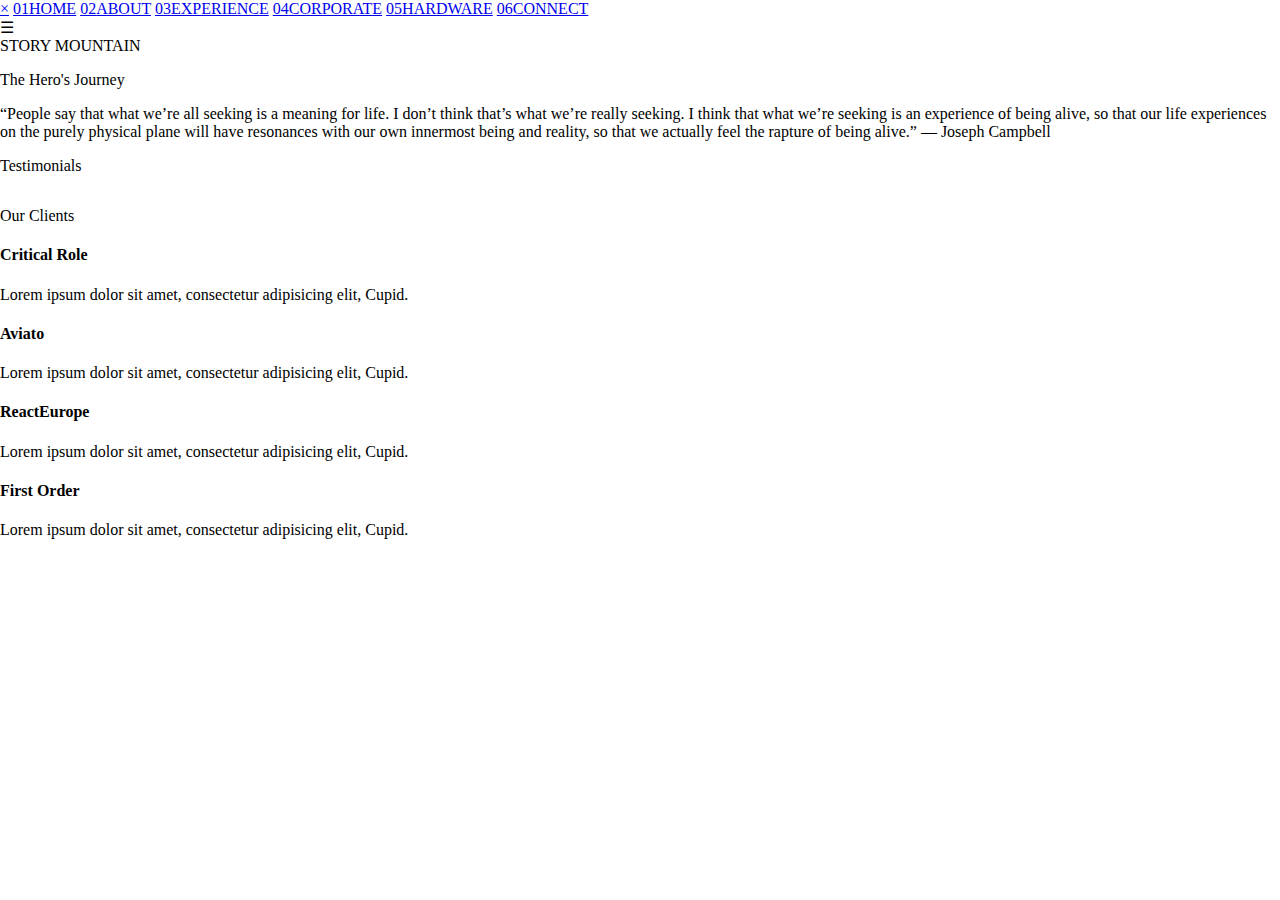
==== index.html @ fdf97ed1 "Latest build of Story Mountain - Contains home, about and hardware framework - Added missing files" ====
<head>
  <meta charset="utf-8">
  <title>code site</title>
  <link rel="stylesheet" href="css/styles.css" type="text/css">
  <link href="https://fonts.googleapis.com/css?family=Abel|Open+Sans+Condensed:300|Orbitron" rel="stylesheet">
  <link href="https://fonts.googleapis.com/css?family=Raleway|Raleway+Dots" rel="stylesheet">
  <link href="https://fonts.googleapis.com/css?family=Inconsolata:400,700" rel="stylesheet">
  <link href="https://fonts.googleapis.com/css?family=Lato" rel="stylesheet">
  <link href="https://fonts.googleapis.com/css?family=Codystar|Montserrat|Old+Standard+TT|Raleway|Raleway+Dots|Roboto" rel="stylesheet">
  <link href="https://fonts.googleapis.com/css?family=Orbitron" rel="stylesheet">
  <link rel="stylesheet" href="https://use.fontawesome.com/releases/v5.8.1/css/all.css" integrity="sha384-50oBUHEmvpQ+1lW4y57PTFmhCaXp0ML5d60M1M7uH2+nqUivzIebhndOJK28anvf" crossorigin="anonymous">


</head>

<body>


  <div class="wrap_1">
    <div></div><!-- this div makes nav go to full page instead of half -->
    <!-- nav -->
    <div class="nav">
      <div class="navlinks" id="navlinks">
        <a href="javascript:void(0)" id="close" class="close" onclick="closeNav()">&times;</a>
        <a href="#" id="home"><span>01</span>HOME</a>
        <a href="#" id="about"><span>02</span>ABOUT</a>
        <a href="#" id="experience"><span>03</span>EXPERIENCE</a>
        <a href="#" id="corporate"><span>04</span>CORPORATE</a>
        <a href="#" id="hardware"><span>05</span>HARDWARE</a>
        <a href="#" id="connect"><span>06</span>CONNECT</a>
      </div>
      <span id="open" class="open" onclick="openNav()">&#9776;</span>
    </div>
    <!--end nav -->
    <!--topImage-->
    <section id="topImage">
      <div id="storyMountain">STORY MOUNTAIN</div>
      <b class="greenbox"></b>
    </section>
    <!--end top image-->
    <section id="gradient_wrap">
      <!--gradient wrap start-->
      <div class="content_wrap">
        <!--content_wrap-->
        <div class="title">
          <!--title-->
          <div class="hl"></div>
          <!--horizontal line-->
          <p>The Hero's Journey</p>
        </div>
        <!--end title-->
        <!--quote-->
        <p class="text">“People say that what we’re all seeking is a meaning for life.
          I don’t think that’s what we’re really seeking. I think that what we’re seeking is an
          experience of being alive, so that our life experiences on the purely physical plane
          will have resonances with our own innermost being and reality, so that we actually
          feel the rapture of being alive.”
          ― Joseph Campbell
        </p>
        <!--end quote-->
      </div><!-- end content wrap-->
    </section><!--gradient wrap-->
  </div><!--end wrap1-->

  <div class="wrap_2"><!--start wrap_2-->
    <!--<div></div>--><!-- this div makes nav go to full page instead of half -->
    <section id="topImage"><!--topImage-->
      <div class="title"><!--title-->
        <div class="hl"></div><!--horizontal line-->
        <p id="testimonial">Testimonials</p>
      </div><!-- end title-->
      <b class="greenbox2"></b>
      <!--start of images-->
      <div class="testimonials"><!--logo_wrap start-->
        <article>
          <img src="testimonial1.png" alt="">
        </article>


        <article>
          <img src="testimonial1.png" alt="">
        </article>

        <article>
          <div class="card"></div>
        </article>

      </div>






    </section><!--end top image-->

    <section id="gradient_wrap"><!--gradient wrap start-->
      <div class="content_wrap"><!--content_wrap-->
        <div class="title"><!--title-->
          <div class="hl"></div><!--horizontal line-->
          <p>Our Clients</p>
        </div><!--end title-->
        <div class="logo_wrap"><!--logo_wrap start-->
          <article class="logo">
            <i class="fab fa-critical-role"></i>
            <h4>Critical Role</h4>
            <p>Lorem ipsum dolor sit amet, consectetur adipisicing elit, Cupid.
            </p>
          </article>
          <article class="logo">
            <i class="fab fa-aviato"></i>
            <h4>Aviato</h4>
            <p>Lorem ipsum dolor sit amet, consectetur adipisicing elit, Cupid.
            </p>
          </article>
          <article class="logo">
            <i class="fab fa-reacteurope"></i>
            <h4>ReactEurope</h4>
            <p>Lorem ipsum dolor sit amet, consectetur adipisicing elit, Cupid.
            </p>
          </article>
          <article class="logo">
            <i class="fab fa-first-order"></i>
            <h4>First Order</h4>
            <p>Lorem ipsum dolor sit amet, consectetur adipisicing elit, Cupid.
            </p>
          </article>
        </div><!--end logo_wrap-->
      </div><!-- end content wrap-->
    </section><!--end gradient wrap-->
  </div><!--end wrap_2-->
<script src="https://ajax.googleapis.com/ajax/libs/jquery/3.3.1/jquery.min.js"></script>
<script src="scripts/cript.js"></script>
</body>









<!--end of header -->
---- css/styles.css ----
html{
  height: 100%;
  overflow: hidden;
}

body {
  color: black;
  margin: 0;
  padding: 0;
  perspective: 1px;
  transform-style: preserve-3d;
  height: 100%;
  overflow-y: scroll;
  overflow-x: hidden;
  font-family: "Luna";
}

header {
  box-sizing: border-box;
  min-height: 100vh;
  padding: 30vh;
  padding: 30vw 0 5vw;
  position: relative;
  transform-style: inherit;
  width: 100vw;
}

header h1 {
  margin-top: -100px;
}

header, header:before{
  background: 50% 50% / cover;

}

header::before {
  bottom: 0;
  content: "";
  left:0;
  position: absolute;
  right: 0;
  top: 0;
  display: block;
  background-image: url("https://encrypted-tbn0.gstatic.com/images?q=tbn:ANd9GcTwQX8-FfvGqOpbcktvwcAv-1z77qP3Nyc6RBxFCkkDwPvTE1YY");
  background-size: cover;
  transform-origin: center center 0;
  transform: translatez(-1px) scale(2);
  z-index: -1;
  min-height: 100vh;

}
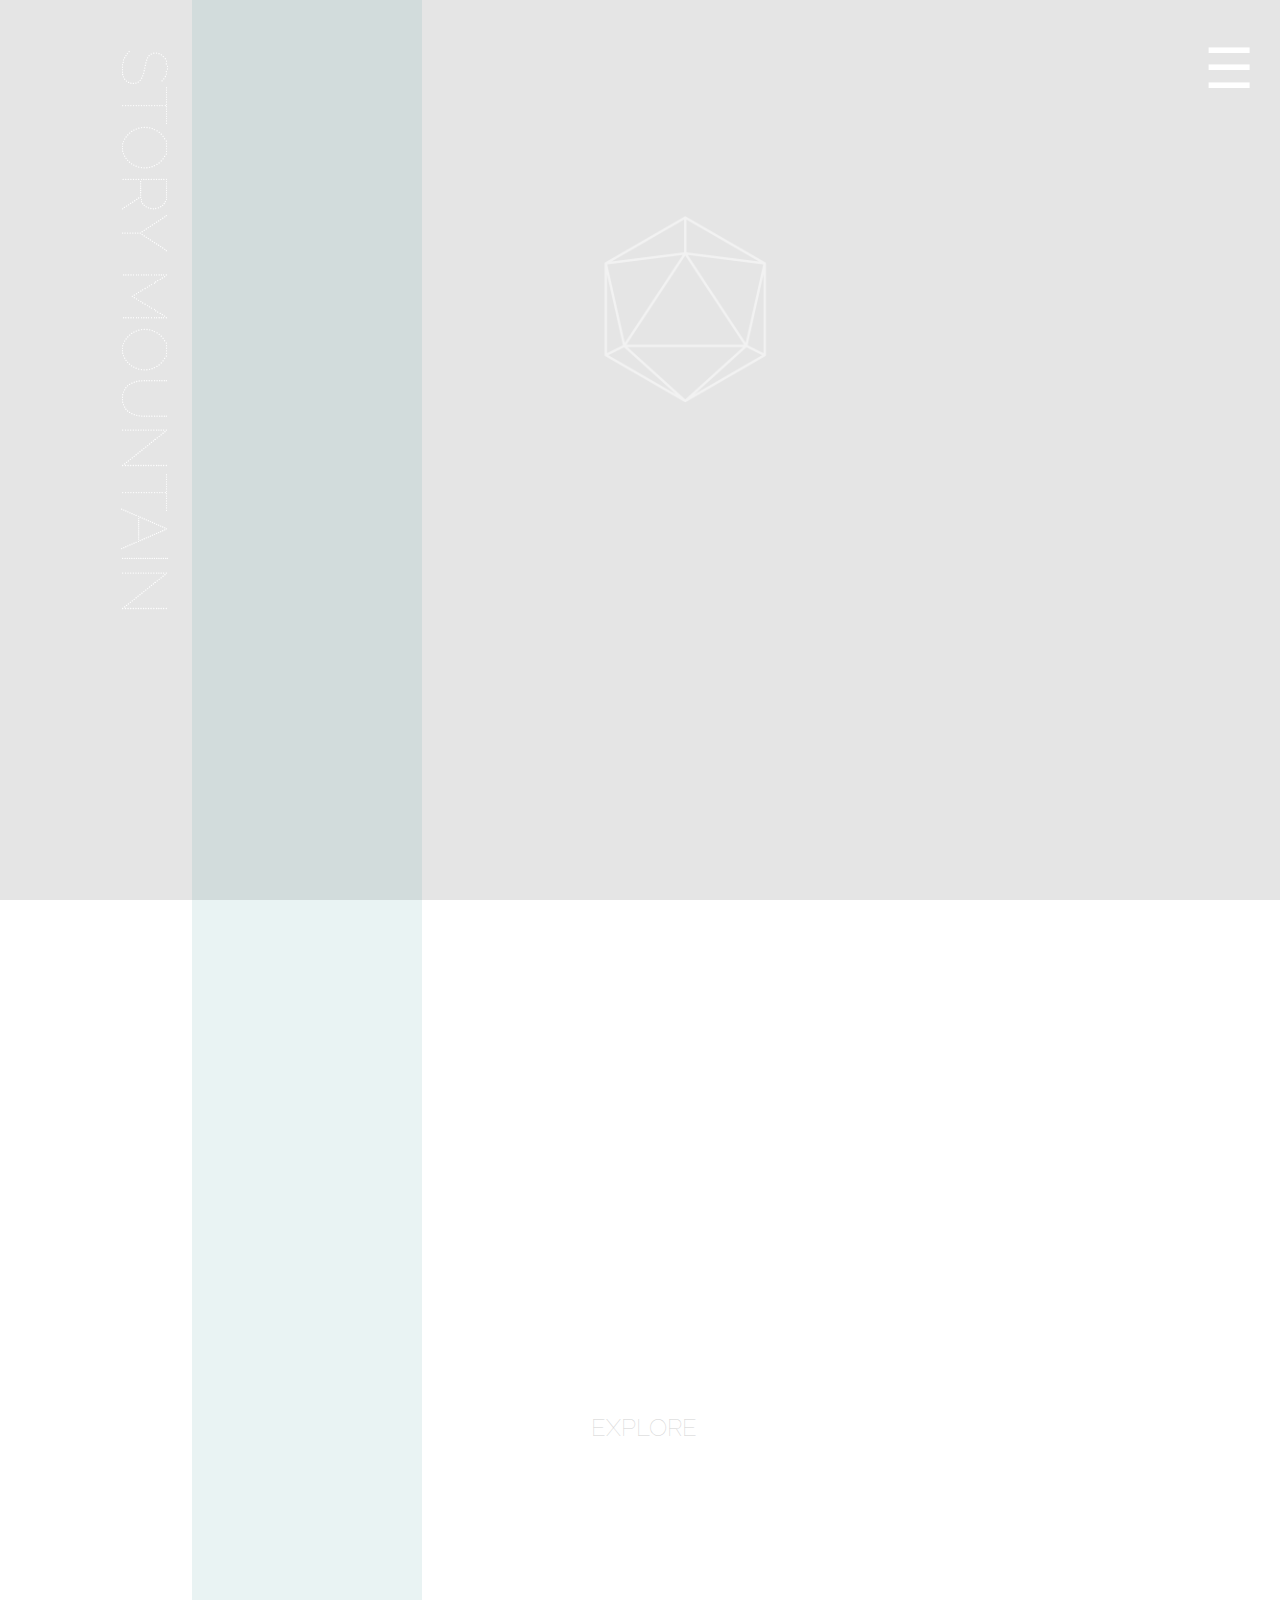
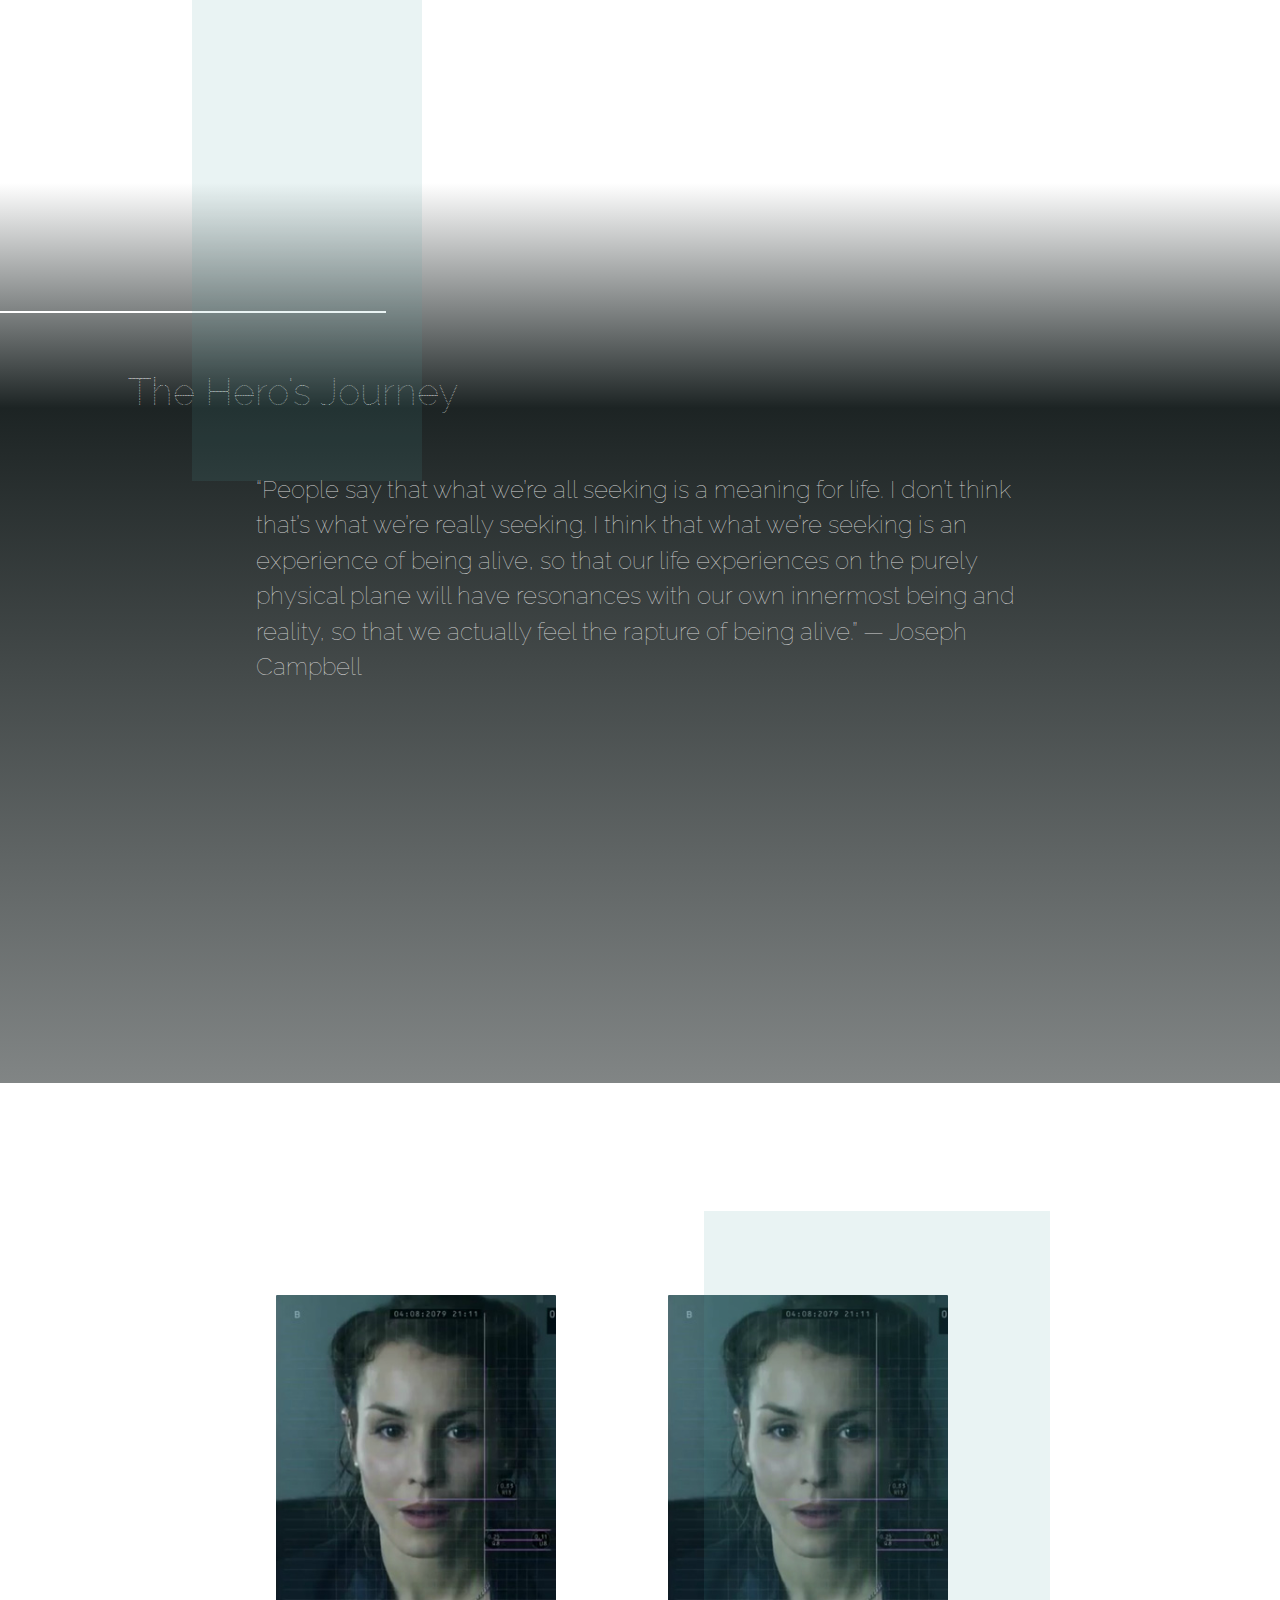
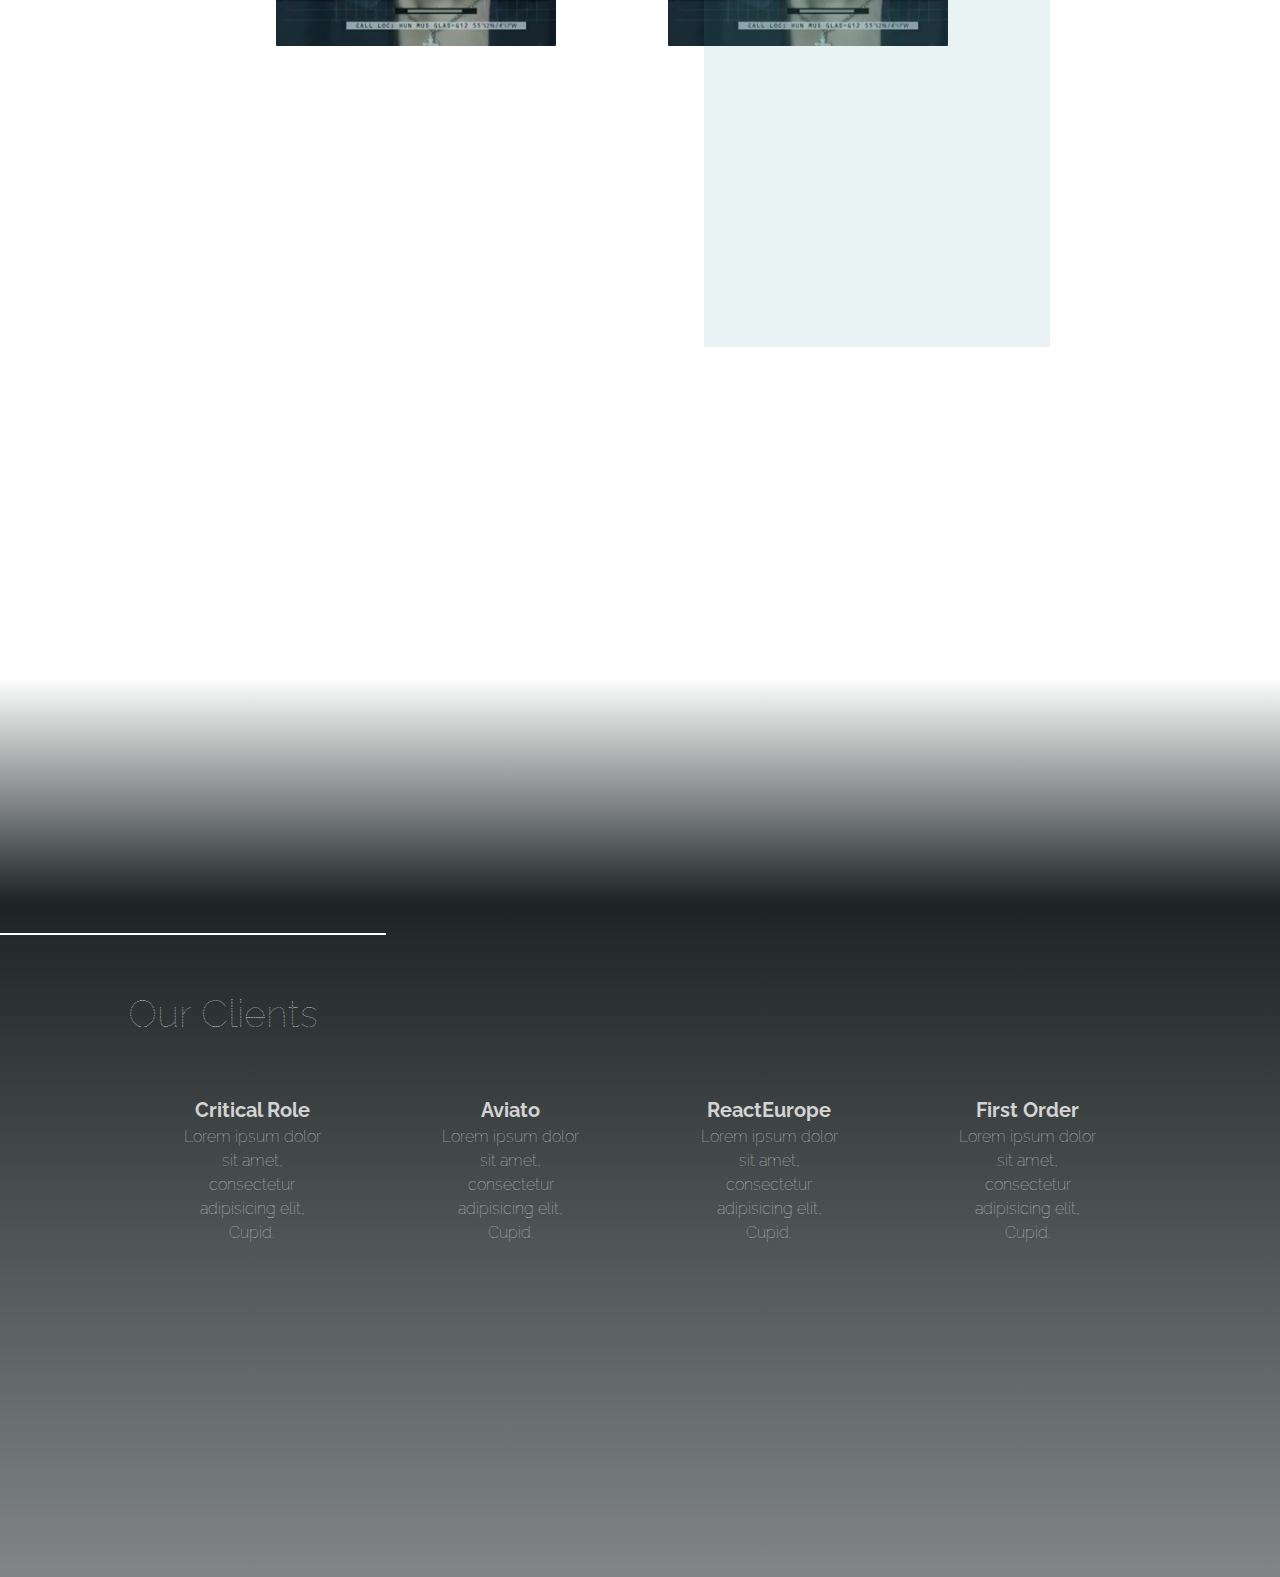
==== commit 6263f7e9: "Final Gold submission with old site moved to backup folder" ====
--- a/index.html
+++ b/index.html
@@ -1,144 +1,132 @@
+<!DOCTYPE html>
+<html>
+
 <head>
-  <meta charset="utf-8">
-  <title>code site</title>
-  <link rel="stylesheet" href="css/styles.css" type="text/css">
-  <link href="https://fonts.googleapis.com/css?family=Abel|Open+Sans+Condensed:300|Orbitron" rel="stylesheet">
-  <link href="https://fonts.googleapis.com/css?family=Raleway|Raleway+Dots" rel="stylesheet">
-  <link href="https://fonts.googleapis.com/css?family=Inconsolata:400,700" rel="stylesheet">
-  <link href="https://fonts.googleapis.com/css?family=Lato" rel="stylesheet">
-  <link href="https://fonts.googleapis.com/css?family=Codystar|Montserrat|Old+Standard+TT|Raleway|Raleway+Dots|Roboto" rel="stylesheet">
-  <link href="https://fonts.googleapis.com/css?family=Orbitron" rel="stylesheet">
-  <link rel="stylesheet" href="https://use.fontawesome.com/releases/v5.8.1/css/all.css" integrity="sha384-50oBUHEmvpQ+1lW4y57PTFmhCaXp0ML5d60M1M7uH2+nqUivzIebhndOJK28anvf" crossorigin="anonymous">
-
-
+    <meta charset="utf-8">
+    <title>INDEX | storyMountainVR</title>
+    <link rel="stylesheet" href="css/background_images.css" type="text/css">
+    <link rel="stylesheet" href="css/nav.css" type="text/css">
+    <link rel="stylesheet" href="css/styles.css" type="text/css">
+    <link href="https://fonts.googleapis.com/css?family=Raleway+Dots|Raleway:200|Source+Sans+Pro:300" rel="stylesheet">
+    <link rel="stylesheet" href="https://use.fontawesome.com/releases/v5.8.1/css/all.css" integrity="sha384-50oBUHEmvpQ+1lW4y57PTFmhCaXp0ML5d60M1M7uH2+nqUivzIebhndOJK28anvf" crossorigin="anonymous">
 </head>
 
 <body>
 
+    <div id="index_bgImage_1">
+        <div class="nav">
+            <div class="navlinks" id="navlinks">
+                <a href="javascript:void(0)" id="close" class="close" onclick="closeNav()">&times;</a>
+                <a href="index.html"><img id="logoNav" src="images/logo_white.png" alt=""></a>
+                <a href="01-about.html" id="about"><span>01</span>ABOUT</a>
+                <a href="02-experience.html" id="experience"><span>02</span>EXPERIENCE</a>
+                <a href="03-corporate.html" id="corporate"><span>03</span>CORPORATE</a>
+                <a href="04-hardware.html" id="hardware"><span>04</span>HARDWARE</a>
+                <a href="05-connect.html" id="connect"><span>05</span>CONNECT</a>
+            </div>
+            <span id="open" class="open" onclick="openNav()">&#9776;</span>
+        </div>
+        <!--end nav -->
 
-  <div class="wrap_1">
-    <div></div><!-- this div makes nav go to full page instead of half -->
-    <!-- nav -->
-    <div class="nav">
-      <div class="navlinks" id="navlinks">
-        <a href="javascript:void(0)" id="close" class="close" onclick="closeNav()">&times;</a>
-        <a href="#" id="home"><span>01</span>HOME</a>
-        <a href="#" id="about"><span>02</span>ABOUT</a>
-        <a href="#" id="experience"><span>03</span>EXPERIENCE</a>
-        <a href="#" id="corporate"><span>04</span>CORPORATE</a>
-        <a href="#" id="hardware"><span>05</span>HARDWARE</a>
-        <a href="#" id="connect"><span>06</span>CONNECT</a>
-      </div>
-      <span id="open" class="open" onclick="openNav()">&#9776;</span>
+        <section id="index_gridLayout">
+            <b class="index_greenbox"></b>
+            <div id="storyMountain">STORY MOUNTAIN</div>
+            <img id="indexlogo" src="images/logo_white.png" alt="">
+        </section><!--end index_gridLayout-->
+
+        <div class="content_wrap"><!--content_wrap-->
+            <div class="center"><!--scroll line -->
+                <p>EXPLORE</p>
+                <div class="vl"></div>
+            </div><!--end scroll line -->
+        <section id="gradient_wrap">
+
+                <div class="title">
+                    <!--title-->
+                    <div class="hl"></div>
+                    <!--horizontal line-->
+                    <p>The Hero's Journey</p>
+                </div>
+                <!--end title-->
+                <p class="text">“People say that what we’re all seeking is a meaning for life.
+                    I don’t think that’s what we’re really seeking. I think that what we’re seeking is an
+                    experience of being alive, so that our life experiences on the purely physical plane
+                    will have resonances with our own innermost being and reality, so that we actually
+                    feel the rapture of being alive.”
+                    ― Joseph Campbell
+                </p>
+            </div><!-- end content wrap-->
+        </section>
+        <!--gradient wrap-->
+
     </div>
-    <!--end nav -->
-    <!--topImage-->
-    <section id="topImage">
-      <div id="storyMountain">STORY MOUNTAIN</div>
-      <b class="greenbox"></b>
-    </section>
-    <!--end top image-->
-    <section id="gradient_wrap">
-      <!--gradient wrap start-->
-      <div class="content_wrap">
-        <!--content_wrap-->
-        <div class="title">
-          <!--title-->
-          <div class="hl"></div>
-          <!--horizontal line-->
-          <p>The Hero's Journey</p>
-        </div>
-        <!--end title-->
-        <!--quote-->
-        <p class="text">“People say that what we’re all seeking is a meaning for life.
-          I don’t think that’s what we’re really seeking. I think that what we’re seeking is an
-          experience of being alive, so that our life experiences on the purely physical plane
-          will have resonances with our own innermost being and reality, so that we actually
-          feel the rapture of being alive.”
-          ― Joseph Campbell
-        </p>
-        <!--end quote-->
-      </div><!-- end content wrap-->
-    </section><!--gradient wrap-->
-  </div><!--end wrap1-->
+    <!--end index_bgImage_1-->
 
-  <div class="wrap_2"><!--start wrap_2-->
-    <!--<div></div>--><!-- this div makes nav go to full page instead of half -->
-    <section id="topImage"><!--topImage-->
-      <div class="title"><!--title-->
-        <div class="hl"></div><!--horizontal line-->
-        <p id="testimonial">Testimonials</p>
-      </div><!-- end title-->
-      <b class="greenbox2"></b>
-      <!--start of images-->
-      <div class="testimonials"><!--logo_wrap start-->
-        <article>
-          <img src="testimonial1.png" alt="">
-        </article>
+    <div class="shared_bgImage_2">
+        <!--start wrap_2-->
+        <section id="index_gridLayout">
+            <!--index_gridLayout-->
+            <div class="title">
+                <!--title-->
+                <div class="hl"></div>
+                <!--horizontal line-->
+                <p id="testimonial">Testimonials</p>
+            </div><!-- end title-->
+            <b class="index_greenbox2"></b>
+            <div class="testimonials">
+                <!--logo_wrap start-->
+                <article>
+                    <img src="images/index/image1.png" alt="">
+                </article>
+                <article>
+                    <img src="images/index/image1.png" alt="">
+                </article>
+            </div>
+        </section>
+        <!--end top image-->
 
-
-        <article>
-          <img src="testimonial1.png" alt="">
-        </article>
-
-        <article>
-          <div class="card"></div>
-        </article>
-
-      </div>
-
-
-
-
-
-
-    </section><!--end top image-->
-
-    <section id="gradient_wrap"><!--gradient wrap start-->
-      <div class="content_wrap"><!--content_wrap-->
-        <div class="title"><!--title-->
-          <div class="hl"></div><!--horizontal line-->
-          <p>Our Clients</p>
-        </div><!--end title-->
-        <div class="logo_wrap"><!--logo_wrap start-->
-          <article class="logo">
-            <i class="fab fa-critical-role"></i>
-            <h4>Critical Role</h4>
-            <p>Lorem ipsum dolor sit amet, consectetur adipisicing elit, Cupid.
-            </p>
-          </article>
-          <article class="logo">
-            <i class="fab fa-aviato"></i>
-            <h4>Aviato</h4>
-            <p>Lorem ipsum dolor sit amet, consectetur adipisicing elit, Cupid.
-            </p>
-          </article>
-          <article class="logo">
-            <i class="fab fa-reacteurope"></i>
-            <h4>ReactEurope</h4>
-            <p>Lorem ipsum dolor sit amet, consectetur adipisicing elit, Cupid.
-            </p>
-          </article>
-          <article class="logo">
-            <i class="fab fa-first-order"></i>
-            <h4>First Order</h4>
-            <p>Lorem ipsum dolor sit amet, consectetur adipisicing elit, Cupid.
-            </p>
-          </article>
-        </div><!--end logo_wrap-->
-      </div><!-- end content wrap-->
-    </section><!--end gradient wrap-->
-  </div><!--end wrap_2-->
-<script src="https://ajax.googleapis.com/ajax/libs/jquery/3.3.1/jquery.min.js"></script>
-<script src="scripts/cript.js"></script>
+        <section id="gradient_wrap">
+            <!--gradient wrap start-->
+            <div class="content_wrap">
+                <!--content_wrap-->
+                <div class="title">
+                    <!--title-->
+                    <div class="hl"></div>
+                    <!--horizontal line-->
+                    <p>Our Clients</p>
+                </div>
+                <!--end title-->
+                <div class="logo_wrap">
+                    <!--logo_wrap start-->
+                    <article class="logo">
+                        <i class="fab fa-critical-role"></i>
+                        <h4>Critical Role</h4>
+                        <p>Lorem ipsum dolor sit amet, consectetur adipisicing elit, Cupid.</p>
+                    </article>
+                    <article class="logo">
+                        <i class="fab fa-aviato"></i>
+                        <h4>Aviato</h4>
+                        <p>Lorem ipsum dolor sit amet, consectetur adipisicing elit, Cupid.</p>
+                    </article>
+                    <article class="logo">
+                        <i class="fab fa-reacteurope"></i>
+                        <h4>ReactEurope</h4>
+                        <p>Lorem ipsum dolor sit amet, consectetur adipisicing elit, Cupid.</p>
+                    </article>
+                    <article class="logo">
+                        <i class="fab fa-first-order"></i>
+                        <h4>First Order</h4>
+                        <p>Lorem ipsum dolor sit amet, consectetur adipisicing elit, Cupid.</p>
+                    </article>
+                </div>
+                <!--end logo_wrap-->
+            </div><!-- end content wrap-->
+        </section>
+        <!--end gradient wrap-->
+    </div>
+    <!--end wrap_2-->
+    <script src="https://ajax.googleapis.com/ajax/libs/jquery/3.3.1/jquery.min.js"></script>
+    <script src="javascript/nav.js"></script>
 </body>
 
-
-
-
-
-
-
-
-
-<!--end of header -->
+</html>
--- a/css/background_images.css
+++ b/css/background_images.css
@@ -0,0 +1,101 @@
+/*######## GRADIENTS WRAPS*#########*/
+#gradient_wrap{
+  background: linear-gradient(to bottom, rgba(0,0,0,0) 0%, rgba(4,12,12,0.9) 25%, rgba(4,12,12,0.5) 100%);
+  min-height: 100vh;
+}
+#form_gradient_wrap{
+  background: linear-gradient(to bottom, rgba(0,0,0,0) 0%, rgba(4,12,12,0.4) 25%, rgba(4,12,12,0.4) 100%);
+  min-height: 100vh;
+  padding-bottom: 2%;
+}
+/*######## END GRADIENTS WRAPS *#########*/
+#index_bgImage_1 {
+  background: linear-gradient(rgba(0,0,0,.1),    rgba(0,0,0,.1)),/*transparent overlay*/ url(https://mir-s3-cdn-cf.behance.net/project_modules/1400/c7709273750985.5c1807c26f701.jpg);
+  min-height: 200vh;
+  background-attachment: fixed;/*creates paralax effect */
+  background-size: cover;
+  background-repeat: no-repeat;
+  background-position: center;
+  display:flex;
+  flex-direction: column;
+  flex: 1 0 auto;
+}
+.about_bgImage_1 {
+  background: linear-gradient(rgba(0,0,0,.5),    rgba(0,0,0,.1)),url(https://mir-s3-cdn-cf.behance.net/project_modules/1400/fb04cd73750985.5c1807c27045b.jpg);
+  min-height: 200vh;
+  background-attachment: fixed; /*creates paralax effect */
+  background-size: cover;
+  background-repeat: no-repeat;
+  background-position: center;
+  display:flex;
+  flex-direction: column;
+  flex: 1 0 auto;
+}
+.experience_bgImage {
+  background: linear-gradient(rgba(0,0,0,.5),    rgba(0,0,0,.1)),/*transparent overlay*/ url(https://mir-s3-cdn-cf.behance.net/project_modules/1400/fb04cd73750985.5c1807c27045b.jpg);
+  background-attachment: fixed; /*creates paralax effect */
+  background-size: cover;
+  background-repeat: no-repeat;
+  background-position: center;
+  display:flex;
+  flex-direction: column;
+  flex: 1 0 auto;
+  overflow-x: auto;
+  width: 100vw;
+  height: 100vh;
+}
+#hardware_bgImage_1 {
+  background: linear-gradient(rgba(0,0,0,.5),    rgba(0,0,0,.1)),/*transparent overlay*/ url(https://mir-s3-cdn-cf.behance.net/project_modules/1400/ec1eda73889271.5c18fcd377edc.jpg);
+  min-height: 200vh;
+  background-attachment: fixed; /*creates paralax effect */
+  background-size: cover;
+  background-repeat: no-repeat;
+  background-position: center;
+  display:flex;
+  flex-direction: column;
+  flex: 1 0 auto;
+}
+#corporate_bgImage_1 {
+  background: linear-gradient(rgba(0,0,0,.5),    rgba(0,0,0,.1)),/*transparent overlay*/ url(https://mir-s3-cdn-cf.behance.net/project_modules/1400/d9d60873889271.5c18fcd377932.jpg);
+  min-height: 200vh;
+  background-attachment: fixed; /*creates paralax effect */
+  background-size: cover;
+  background-repeat: no-repeat;
+  background-position: center;
+  display:flex;
+  flex-direction: column;
+  flex: 1 0 auto;
+}
+
+#corporate_bgImage_2 {
+  background: linear-gradient(rgba(0, 0, 0, 0.3), rgba(0, 0, 0, 0.3)), url(https://mir-s3-cdn-cf.behance.net/project_modules/fs/ad764873889271.5c18fcd378493.jpg);
+  background-attachment: fixed; /*creates paralax effect */
+  background-size: cover;
+  background-repeat: no-repeat;
+  background-position: center;
+  display:flex;
+  flex-direction: column;
+  flex: 1 0 auto;
+}
+#connect_bgImage_1 {
+  background: linear-gradient(rgba(0,0,0,.5), rgba(0,0,0,.1)),/*transparent overlay*/ url(https://mir-s3-cdn-cf.behance.net/project_modules/1400/ad764873889271.5c18fcd378493.jpg);
+  min-height: 200vh;
+  background-attachment: fixed; /*creates paralax effect */
+  background-size: cover;
+  background-repeat: no-repeat;
+  background-position: center;
+  display:flex;
+  flex-direction: column;
+  flex: 1 0 auto;
+}
+.shared_bgImage_2 {
+  background: linear-gradient(rgba(0, 0, 0, 0.3), rgba(0, 0, 0, 0.3)), url(https://mir-s3-cdn-cf.behance.net/project_modules/1400/ee6a2073889271.5c18fcd378a4b.jpg);
+  min-height: 200vh;
+  background-attachment: fixed; /*creates paralax effect */
+  background-size: cover;
+  background-repeat: no-repeat;
+  background-position: center;
+  display:flex;
+  flex-direction: column;
+  flex: 1 0 auto;
+}
--- a/css/nav.css
+++ b/css/nav.css
@@ -0,0 +1,96 @@
+/*nav*/
+.nav {
+  display: flex;
+  flex-direction: column;
+  color: #fff;
+  z-index: 1;
+  font-family: 'Raleway Dots','Raleway Dots', 'Montserrat', Helvetica, Sans-Serif;
+}
+.navlinks {
+  position: fixed;
+  width: 0%;/*hides nav*/
+  overflow-x: hidden;/*hides nav*/
+  height: 100vh;
+  z-index: 1;/*mountain is 1 so is not hidden by blue color logo*/
+  background: linear-gradient(rgba(182,93,93,.3), rgba(117,33,18,.1)),/*transparent overlay*/url(https://mir-s3-cdn-cf.behance.net/project_modules/1400/7947ee73750985.5c1807c26e88e.jpg) ;
+  transition: .3s;
+  background-size: cover;
+  background-repeat: no-repeat;
+  background-position: center;
+  display: grid;
+  grid-template-rows: 5% 1fr 1fr 1fr  1fr  1fr 1fr 1fr 1fr 1fr 1fr;
+  grid-template-columns:  10% 1fr 1fr 1fr 5%;
+}
+.navlinks a {
+  display: inline-block;
+  letter-spacing: .2em;
+  color: #fff;
+  font-size: calc(1.2rem + 2.2vw);
+  font-weight: bolder;
+  width: 100%;
+  text-decoration: none;
+  transition: background 3s ease, padding-left 1s ease;
+  /*display: block;*/
+}
+.nav a:not(:nth-child(1)):hover { /* not the X or icon */
+  background: rgba(117, 33, 18, 0.5);
+  padding-left: 10%;
+}
+.open {
+  color: white;
+  font-size:3.5rem;
+  position: fixed;
+  display: inline-block;
+  cursor: pointer;
+  transition: width 7s;
+  right: 0;
+  padding: 2%;
+}
+/* placing links on grid*/
+.close {
+  padding-top: .3em;
+  grid-column-start: 5;
+}
+.navlinks span { /* create space between all numbers and links*/
+  margin-right: 10%;
+}
+
+#about {
+  margin-top: 5%;
+  grid-row-start: 4;
+  grid-column-start: 2;
+  grid-column-end: 6;
+  align-self: end;
+}
+#experience {
+  grid-row-start:5;
+  grid-column-start: 2;
+  grid-column-end: 6;
+  align-self: end;
+}
+#corporate {
+  grid-row-start: 6;
+  grid-column-start: 2;
+  grid-column-end: 6;
+  align-self: end;
+}
+#hardware {
+  grid-row-start: 7;
+  grid-column-start: 2;
+  grid-column-end: 6;
+  align-self: end;
+}
+#connect {
+  grid-row-start:8;
+  grid-column-start: 2;
+  grid-column-end: 6;
+  align-self: end;
+}
+#logoNav{
+  opacity: .8;
+  width: 69%;
+  margin-left: 15%;
+  grid-row-start: 1;
+}
+/* end placing links on grid*/
+/*end nav*/
--- a/css/styles.css
+++ b/css/styles.css
@@ -1,52 +1,682 @@
+/*OFFSET IMAGES- transform: translateX(-50%) translateY(-50%);
+font-family: 'Raleway', sans-serif;
+font-family: 'Raleway Dots', cursive;
+font-family: 'Source Sans Pro', sans-serif;
+/*######### BODY ######## */
+body{
+padding: 0;
+margin: 0;
+box-sizing: border-box;
+color: lightgrey;
+font-family: 'Raleway', 'Source Sans Pro', sans-serif;
+font-weight: lighter;
+line-height: 1.5;
+letter-spacing: 1.5;
+}
+/*######### END BODY ########*/
+/*########## INDEX PAGE ##########*/
+#index_gridLayout{
+  display: grid;
+  min-height: 100vh;
+  grid-template-columns: 15vw 18vw 7vw 15vw 27vw 15vw;
+  grid-template-rows: auto 20vh 20vh 20vh auto;
+  box-sizing: border-box;
+  margin-top: 0;
+}
+#storyMountain{
+  font-family: 'Raleway Dots', 'Raleway', 'Source Sans Pro', cursive;
+  color: #fff;
+  font-size: 4rem;
+  margin-top:25%;
+  grid-row-start:1;
+  grid-column-start:1;
+  grid-column-end: 1;
+  writing-mode: vertical-rl;
+}
+.index_greenbox {
+  background-color: #4c9da3;
+  grid-row-start:1;
+  grid-row-end: 10;
+  grid-column-start: 2;
+  grid-column-end: 3;
+  opacity: 0.125;
+  height: 180%;
+  z-index: 0;
+}
+.index_greenbox2 {
+  background-color: #4c9da3;
+  grid-row-start:1;
+  grid-row-end: 2;
+  grid-column-start: 5;
+  grid-column-end: 6;
+  opacity: 0.125;
+  height: 140%;
+  z-index: 0;
+}
+#indexlogo{
+grid-column-start: 4;
+grid-row-start:1;
+opacity: .5;
+justify-content: center;
+align-self: center;
+width: 100%;
+margin-left: 40%;
+}
+.content_wrap{/*use to wrap if want to add flex to a section */
+  display: flex;/*applies flex to the container - can change to grid if prefer*/
+  flex-direction: column;/* flex property*/
+  text-align: left;
+  padding: 10% 0;
+}
+.title p{
+  font-family: 'Raleway Dots', 'Raleway', 'Source Sans Pro', cursive;
+  color: #fff;
+  font-weight: lighter;
+  text-align:left;
+  margin:4% 10%;
+  font-size: calc(2rem + .5vw);
+}
+#testimonial{
+  padding-top: 5%;
+  writing-mode: vertical-rl;
+  font-size: 3.7em;
+  padding-left: 30%;
+}
+.testimonials img{
+  margin: 30%;
+  width: 280px;
+  border-radius:1px;
+}
+#index_one .logo_wrap {
+  width: 70%;
+  margin: 0 auto;
+  display: grid;
+  grid-template-columns: repeat(1, 1fr);
+  grid-column-gap: 10%;
+}
+/*testimonial media queries*/
+@media screen and (min-width: 576px) {
+    .testimonials {
+      margin: 0 auto;
+      display: grid;
+      grid-template-columns: repeat(1, 1fr);
+      grid-column-gap: 20%;
+    }
+  }
+  @media screen and (min-width: 992px) {
+    .testimonials {
+      grid-template-columns: repeat(2, 1fr);
+    }
+  }
+/*testimonial media queries*/
+/*index media queries - title screen mobile responsive*/
+@media screen and (max-width: 576px) {
+    #index_gridLayout{
+      display: grid;
+      min-height: 100vh;
+      grid-template-columns: 20vw 18vw 7vw 15vw 27vw 20vw;
+      grid-template-rows: auto 20vh 20vh 20vh auto;
+      box-sizing: border-box;
+      margin-top: 0;
+    }
+    #storyMountain{
+    font-size: 2.5rem;
+    margin-left: 40%;
+    }
+    #indexlogo{
+    grid-column-start: 3;
+    grid-row-start:1;
+    opacity: .5;
+    justify-content: center;
+    align-self: center;
+    width: 400%;
+    margin-left: 40%;
+    }
+    #open{
+        font-size: 200%;
+    }
+}
+/* end index media queries - title screen mobile responsive*/
+/*########## END INDEX PAGE ##########*/
+
+/*########## INTRO SCREENS ##########*/
+#intro_gridLayout{
+  display: grid;
+  min-height: 70vh;
+  display: grid;
+  grid-template-columns: 20% 15vw 12vw 13vw 20vw 10vw 10vw;
+  grid-template-rows: 17vw 28% auto;
+  box-sizing: border-box;
+  margin-top: 0;
+}
+#intro_gridLayout .hl{
+  grid-row-start: 1;
+  grid-column-start: 1;
+  grid-column-end:5;
+  height: 1px;
+  align-self: end;
+  margin-left: 4%;
+}
+#logo{
+  position: fixed;
+  opacity: .8;
+  width: 7%;
+  margin:3.5% 3.5%;
+  grid-row-end: 1;
+  z-index: 2;
+}
+.title_font{
+  font-family: 'Raleway Dots', 'Raleway', 'Source Sans Pro', cursive;
+  color: #fff;
+  grid-row-start:2;
+  grid-row-end: 3;
+  grid-column-start: 1;
+  grid-column-end: 2;
+  font-size: 5rem;
+  text-align: left;
+  margin: 0 50%;
+  letter-spacing: .05em;
+}
+.title_font span{
+    font-size: 7rem;
+    padding: 700%;
+    margin: 650%;
+    color: #b7b7b7;
+}
+.subtitle_font{
+color: lightgrey;
+font-family: 'Raleway', 'Source Sans Pro', sans-serif;*/
+font-weight: lighter;
+font-size: 2rem;
+grid-row-start:3;
+grid-row-end: 4;
+grid-column-start:1;
+grid-column-end:5;
+margin: 1% 18%;
+letter-spacing: .05em;
+}
+.greenbox {
+  background-color: #4c9da3;
+  grid-row-start:1;
+  grid-row-end: 3;
+  grid-column-start: 2;
+  grid-column-end: 3;
+  opacity: .125;
+  height: 210%;
+  z-index: 1;
+}
+.greenbox2 {
+  background-color: #4c9da3;
+  grid-row-start:2;
+  grid-column-start: 5;
+  opacity: 0.05;
+  height: 200px;
+}
+.long {
+  grid-row-start:1;
+  grid-row-end: 3;
+  grid-column-start: 2;
+  grid-column-end: 3;
+  opacity: 0.09;
+  height: 650%;
+}
+/*########## END INTRO SCREEN ##########*/
+/*########## INTRO TITLE PAGE QUERIES ##########*/
+@media screen and (max-width: 576px) {
+    #intro_gridLayout{
+      display: grid;
+      min-height: 70vh;
+      display: grid;
+      grid-template-columns: 20% 15vw 12vw 13vw 20vw 10vw 10vw;
+      grid-template-rows: 17vw 28% auto;
+      box-sizing: border-box;
+      margin-top: 0;
+    }
+    .title_font{
+      grid-row-start:2;
+      grid-column-start:1;
+      font-size: 2.5rem;
+      text-align: left;
+      letter-spacing: .05em;
+    }
+
+    .title_font span{
+        font-size: 3.9rem;
+        padding: 700%;
+        margin: 650%;
+        color: #b7b7b7;
+    }
+    .hl{
+        display: none;
+    }
+    .subtitle_font{
+    font-size: 1.5rem;
+    grid-row-start:3;
+    grid-row-end: 4;
+    grid-column-start:1;
+    grid-column-end:7;
+    margin: 1% 18%;
+    letter-spacing: .05em;
+
+    }
+    #logo{
+      position: fixed;
+      opacity: .8;
+      width: 15%;
+      margin:3.5% 3.5%;
+      grid-row-end: 1;
+    }
+
+}
+
+/*########## END INTRO TITLE PAGE MEDIA QUERIES ##########*/
+/*########## *SHARED*LOGO(BLOCK) WRAPS ##########*/
+.logo{
+  text-align: center;
+  padding-bottom: 8%;
+}
+.logo h4 {
+  margin:  0 15px 0; /*fa heading*/
+  font-size: 20px;
+}
+.logo p {
+  line-height: 1.5em;/*1.5 em - don't need to write ems*/
+  width: 75%;
+  margin: 0 auto; /* centers text */
+}
+@media screen and (min-width: 576px) {
+  .logo_wrap {
+    width: 80%;
+    margin: 0 auto;
+    display: grid;
+    grid-template-columns: repeat(2, 1fr);
+    grid-column-gap: 10px;
+  }
+  .logo p {
+    width: 60%;
+  }
+}
+@media screen and (min-width: 992px) {
+  .logo_wrap {
+    grid-template-columns: repeat(4, 1fr);
+  }
+}
+/*########## END LOGO(BLOCK) WRAPS ##########*/
+
+/*########## SHARED CONTENT STYLING ########*/
+.resize{/*.resize*/
+  width: 120%;
+}
+.border{
+  border: 1px solid grey;
+  padding: 5%;
+}
+.center p{
+  align-self: center;
+  margin-left: 7%;
+  font-size: 1.5em;
+}
+img{
+  width: 280px;
+  border-radius:1px;
+}
+.text {
+  margin: 1% 20%;
+  font-size: calc(1rem + .6vw);
+}
+.quote { /*01-ABOUT*/
+  margin: 1% 10%;
+  font-size: calc(1.5rem + .6vw);
+}
+/*########## END SHARED CONTENT STYLING ########*/
+
+/*########### ABOUT_ONE SHARED ##################*/
+#about_one p{
+
+  font-size: calc(1rem + .6vw);
+  width: 100%;
+  text-align: left;
+  padding-bottom: 5%;
+}
+
+#about_one article{
+  margin: 2% 10%;
+}
+
+#about_one h1{
+  font-size: calc(1.5rem + .6vw);
+}
+@media screen and (min-width: 576px) {
+  #about_one .logo_wrap {
+    width: 70%;
+    margin: 0 auto;
+    display: grid;
+    grid-template-columns: repeat(1, 1fr);
+    grid-column-gap: 10%;
+  }
+}
+@media screen and (min-width: 992px) {
+  #about_one .logo_wrap {
+    grid-template-columns: repeat(2, 1fr);
+  }
+}
+/*########### END ABOUT_ONE ##################*/
+
+/*######### FONTAWESOME ICONS #########*/
+.fab{
+font-size: 3rem;
+padding: 10% 0;
+color: grey;
+transition: transform 0.5s ease-in, background 0.5s ease, color 0.5s ease;
+}
+.fab:hover {
+  transform: scale(1.5);/*makes fa smaller... if made bigger than one would zoom on fa */
+
+}
+/*######### END FONTAWESOME ICONS #########*/
+
+/*######### HORIZONTAL LINE #########*/
+.hl {
+  margin-top: 10%;
+  width: 30%;
+  border: 1px solid white;
+  transition: width 4s ease, border 4s ease;
+}
+.hl:hover {
+  width: 50%;
+  border: 1px dotted #86CFDE;
+}
+/*######### END HORIZONTAL LINE #########*/
+
+/*####### SCROLL LINE ############*/
+.center{
+margin: 0 auto;
+display: flex;
+flex-direction: column;
+padding: 8%;
+}
+.circle{
+  font-size: calc(2rem + 1vw);
+  color: white;
+  background-color: transparent;
+  border: 1px solid white;
+  border-radius: 100%;
+  display: flex;
+  justify-content: center;
+  padding: calc(.4em + 1vw);
+
+}
+.vl{/*vertical line*/
+  width: 1px;
+  height: 210px;
+  background-color: white;
+  align-self: center;
+}
+/*####### END SCROLL LINE ############*/
+
+/*########### FORM ###########*/
 html{
-  height: 100%;
-  overflow: hidden;
-}
-
-body {
-  color: black;
-  margin: 0;
-  padding: 0;
-  perspective: 1px;
-  transform-style: preserve-3d;
-  height: 100%;
-  overflow-y: scroll;
-  overflow-x: hidden;
-  font-family: "Luna";
-}
-
-header {
+    overflow-y: scroll;
+    overflow-x: hidden;
+}
+form{
+  border: 1px solid rgba(255, 255, 255, 0.3);
+  border-radius: 5px;
+  padding: 2em 4em 6em 2em;
+  width: 100%;
+
+}
+form p{
+    color: lightgrey;
+    font-family: 'Raleway', 'Source Sans Pro', sans-serif;*/
+    font-weight: lighter;
+}
+input.inputText {
+  width: 100%;
+  display: block;
+  height: 50px;
+  background: rgba(0,0,0,0.5);
+  outline: none;
+  border: 1px solid rgba(0,0,0,0.5);
+  margin-bottom:5%;
+  padding-left: 5%;
+  border-radius: 5px;
+  font-size: 1rem;
+
+
+}
+input.inputRadio {
+  width: 100%;
+  display: block;
+  height: 20px;
+  background: rgba(0,0,0,0.5);
+  outline: none;
+  border: 1px solid rgba(0,0,0,0.5);
+  margin-bottom:5%;
+  padding-left: 5%;
+  border-radius: 5px;
+  font-size: 1rem;
+
+}
+
+#dropdown {
+  width: 100%;
+  display: block;
+  height: 50px;
+  background: rgba(0,0,0,0.5);
+  outline: none;
+  border: 1px solid rgba(0,0,0,0.5);
+  margin-bottom:5%;
+  padding-left: 5%;
+  border-radius: 5px;
+  font-size: 1rem;
+  color: grey;
+}
+
+button{
+  float: right;
+  margin: 5% 0;
+  width: 30%;
+  height: 50px;
+  color: lightgrey;
+  background-color: transparent; background-color: rgb(100, 194, 201, 0.25);
+  border: 1px solid rgba(255, 255, 255, 0.29);
+  border-radius: 5px;
+  font-size: 1.2rem;
+}
+/*########### END FORM ###########*/
+
+/*########## DONE 03 EXPERIENCE #####*/
+.flex{
+    display: flex;
+    align-items: center;
+}
+.demo_gridLayout{
+  display: grid;
+  grid-template-columns: 15% 85%;
+  grid-template-rows: 30vh 70Vh;
   box-sizing: border-box;
-  min-height: 100vh;
-  padding: 30vh;
-  padding: 30vw 0 5vw;
-  position: relative;
-  transform-style: inherit;
-  width: 100vw;
-}
-
-header h1 {
-  margin-top: -100px;
-}
-
-header, header:before{
-  background: 50% 50% / cover;
-
-}
-
-header::before {
-  bottom: 0;
-  content: "";
-  left:0;
-  position: absolute;
-  right: 0;
-  top: 0;
-  display: block;
-  background-image: url("https://encrypted-tbn0.gstatic.com/images?q=tbn:ANd9GcTwQX8-FfvGqOpbcktvwcAv-1z77qP3Nyc6RBxFCkkDwPvTE1YY");
-  background-size: cover;
-  transform-origin: center center 0;
-  transform: translatez(-1px) scale(2);
-  z-index: -1;
-  min-height: 100vh;
-
-}
+  margin-top: 0;
+
+}
+.demo_gridLayout .hl{
+  grid-row-start: 1;
+  grid-column-start: 1;
+  grid-column-end:2;
+  height: 1px;
+  align-self: end;
+  margin-left: 20%;
+  margin-bottom: 8%;
+  width: 70%;
+}
+.demo_title{
+  grid-row-start:1;
+  grid-column-start:2;
+  font-size: 3.7rem;
+  margin-bottom:0;
+  align-self: end;
+}
+.demo_border{
+  padding: 3%;
+  grid-row-start:2;
+  grid-row-end:4;
+  grid-column-start:2;
+  grid-column-end:9;
+}
+/*###### EXPERIENCE MEDIA QUERIES MOBIEL#####*/
+@media screen and (max-width: 576px) {
+    .experience_bgImage
+    .title_font{
+      grid-row-start:2;
+      grid-column-start:1;
+      font-size: 2rem;
+      text-align: left;
+      letter-spacing: .05em;
+      margin-top: 40%;
+    }
+
+    .experience_bgImage .title_font span{
+        font-size: 2.8rem;
+        padding: 700%;
+        margin: 650%;
+        color: #b7b7b7;
+    }
+}
+/*###### EXPERIENCE MEDIA QUERIES MOBIEL#####*/
+/*########## 02 EXPERIENCE #####*/
+/*######## 03-CORPORATE *#########*/
+.corp_image{
+    width: 200%
+}
+.thumbnail{
+  width: 210px;
+  height: 200px;
+  padding: 6%;
+}
+@media screen and (min-width: 576px) {
+  .logo_thumbnail {
+    margin: 0 auto;
+    display: grid;
+    grid-template-columns: repeat(2, 1fr);
+    grid-column-gap:2% ;
+  }
+}
+@media screen and (min-width: 992px) {
+  .logo_thumbnail {
+    grid-template-columns: repeat(3, 1fr);
+  }
+}
+@media screen and (max-width: 576px) {
+    #hardware_bgImage_1 .title_font{
+      grid-row-start:2;
+      grid-column-start:1;
+      font-size: 2rem;
+      text-align: left;
+      letter-spacing: .05em;
+      margin-top: 40%;
+    }
+
+    #hardware_bgImage_1 .title_font span{
+        font-size: 2.8rem;
+        padding: 700%;
+        margin: 650%;
+        color: #b7b7b7;
+    }
+}
+/*######### CORPORATE MEDIA QUERIES MOBILE #####*/
+@media screen and (max-width: 576px) {
+    #corporate_bgImage_1 .title_font{
+      grid-row-start:2;
+      grid-column-start:1;
+      font-size: 2.2rem;
+      text-align: left;
+      letter-spacing: .05em;
+      margin-top: 40%;
+    }
+
+    #corporate_bgImage_1 .title_font span{
+        font-size: 2.3rem;
+        padding: 700%;
+        margin: 650%;
+        color: #b7b7b7;
+    }
+    form{
+        width: 70%;
+        font-size: 1.2rem;
+    }
+
+}
+/*######### END CORPORATE MEDIA QUERIES MOBILE #####*/
+/*######## END 03-CORPORATE*#########*/
+/*######### 05-CONNECT #########*/
+#connect div{
+  font-size: 2rem;
+  padding-left: 10%;
+}
+#connect p{
+  font-size: 3rem;
+}
+#connect h1{
+    font-size: 1.5rem;
+}
+/*######### CONNECT MEDIA QUERIES MOBILE #####*/
+@media screen and (max-width: 576px) {
+    #connect_bgImage_1 .title_font{
+      grid-row-start:2;
+      grid-column-start:1;
+      font-size: 2.4rem;
+      text-align: left;
+      letter-spacing: .05em;
+      margin-top: 40%;
+    }
+
+    #connect_bgImage_1 .title_font span{
+        font-size: 2.9rem;
+        padding: 700%;
+        margin: 650%;
+        color: #b7b7b7;
+    }
+}
+/*######### END CONNECT MEDIA QUERIES MOBILE #####*/
+/*########### meet the team ############*/
+.logo_team{
+  border: 1px solid rgba(255, 255, 255, 0.1);
+  text-align: left !important;
+  margin: 5%;
+  z-index: 0;
+  padding-left: 10%;
+  padding-right: 5%;
+}
+.logo_team h5{
+  color: #fff;
+  margin: 48px 0 2px 4px;
+  font-size: 1.2rem;
+}
+.logo_team p {
+  color: #fff;
+  margin-left: 0 !important;
+  font-size: 1.2rem;
+  margin-bottom: 70px !important;
+}
+.logo_team img{
+    width: 100%;
+}
+#meet_the_team{
+  padding-bottom: 8%;
+}
+@media screen and (min-width: 576px) {
+  #meet_the_team .logo_wrap {
+    width: 65%;
+    margin: 0 auto;
+    display: grid;
+    grid-template-columns: repeat(2, 1fr);
+    grid-column-gap: 0;
+  }
+}
+@media screen and (min-width: 992px) {
+  #meet_the_team .logo_wrap {
+    grid-template-columns: repeat(2, 1fr);
+  }
+}
+/*end meet the team*/
+/*######## END 05-CONNECT *#########*/
